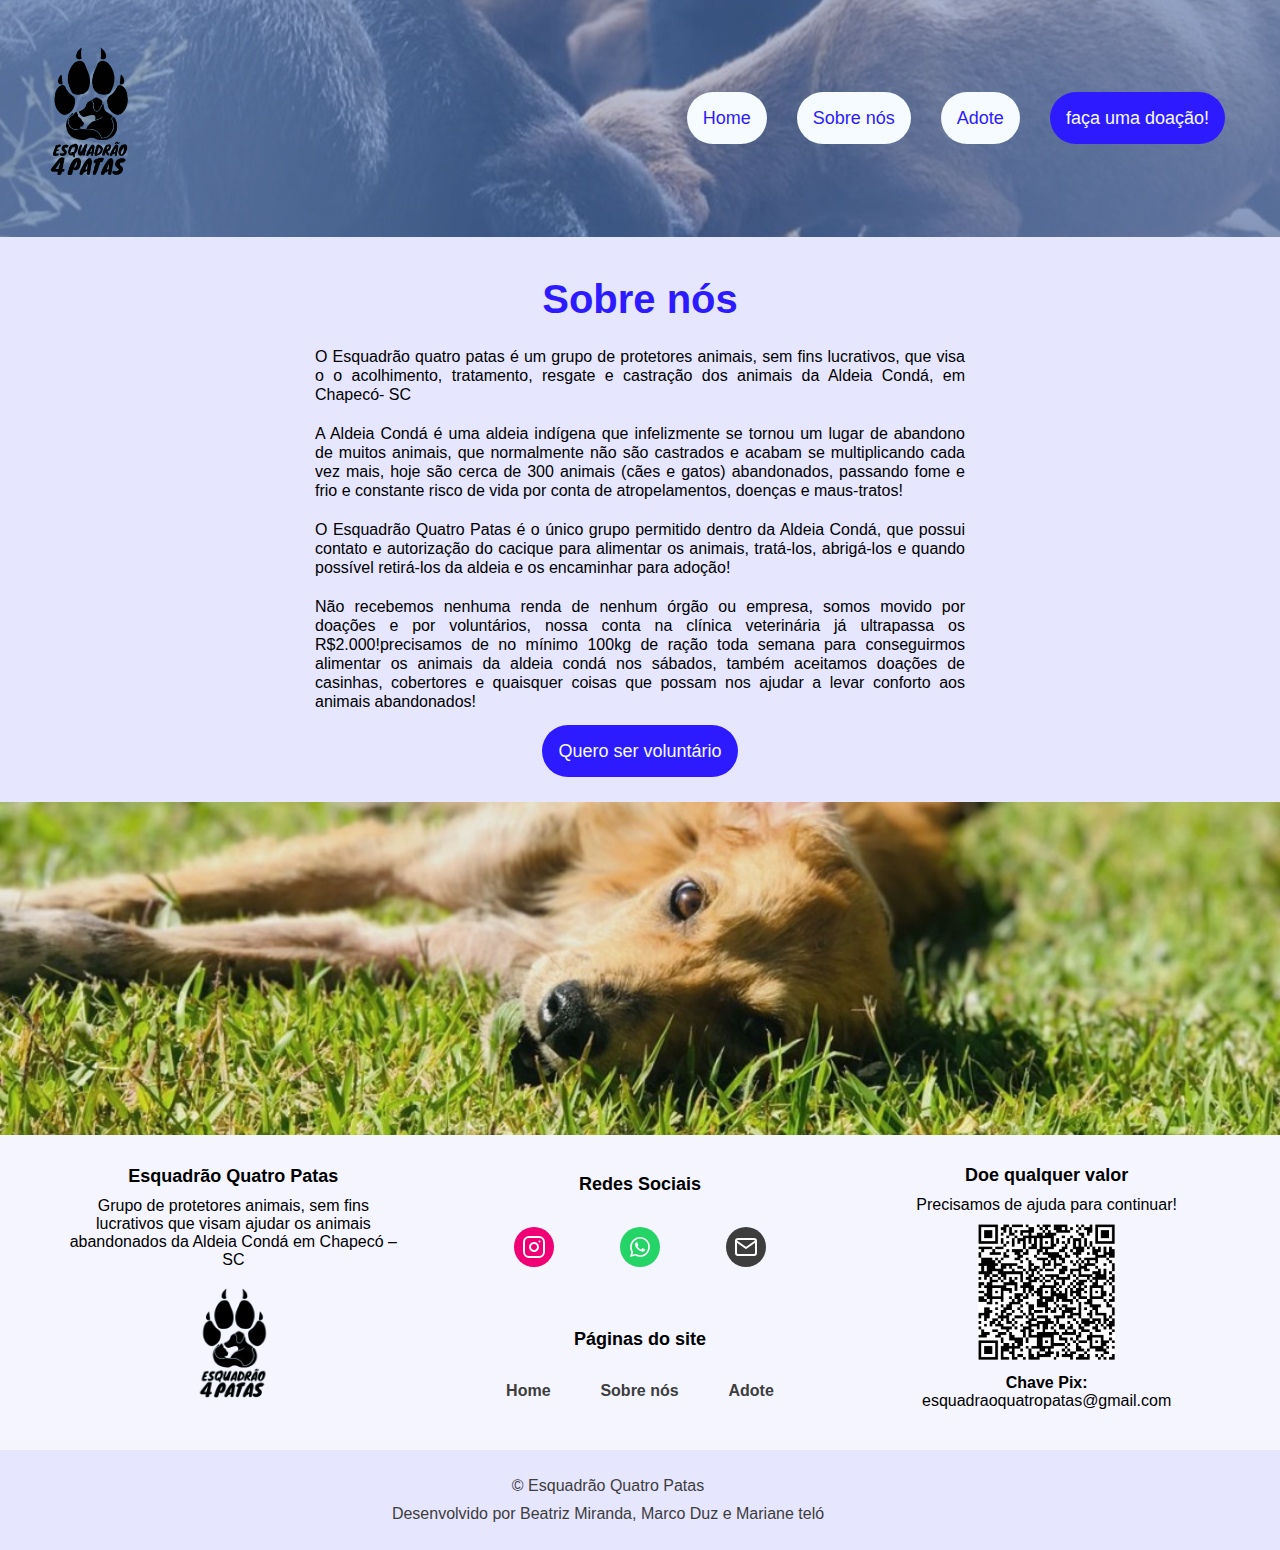
==== about.html @ 06db1cf9 "falta atualizar apenas omenu" ====
<!DOCTYPE html>
<html lang="pt-br">
  <head>
    <meta charset="UTF-8" />
    <meta http-equiv="X-UA-Compatible" content="IE=edge" />
    <meta name="viewport" content="width=device-width, initial-scale=1.0" />
    <link rel="stylesheet" href="./style/style.css" />
    <link rel="stylesheet" href="./style/others.css" />
    <link rel="stylesheet" href="./style/responsivo.css" />
    <title>Esquadrão 4 Patas</title>
  </head>
  <body>
    <section class="inicio">
      <div id="teste">
        <header>
          <a href="index.html">
            <img
              id="logo"
              src="./imagens/index/logo.png"
              alt="logo da ong: Uma patinha de cachorro preta com o escrita embaixo esquadrão 4 patas"
            />
          </a>
          <nav>
            <ul>
              <li><a href="./index.html">Home</a></li>
              <li><a href="./about.html">Sobre nós</a></li>
              <li><a href="./adopt.html">Adote</a></li>
              <li>
                <a class="button" href="./donate.html">faça uma doação!</a>
              </li>
            </ul>
          </nav>
        </header>
      </div>
    </section>

    <div id="about">
      <h2>Sobre nós</h2>
      <p>
        O Esquadrão quatro patas é um grupo de protetores animais, sem fins
        lucrativos, que visa o o acolhimento, tratamento, resgate e castração
        dos animais da Aldeia Condá, em Chapecó- SC
      </p>
      <p>
        A Aldeia Condá é uma aldeia indígena que infelizmente se tornou um lugar
        de abandono de muitos animais, que normalmente não são castrados e
        acabam se multiplicando cada vez mais, hoje são cerca de 300 animais
        (cães e gatos) abandonados, passando fome e frio e constante risco de
        vida por conta de atropelamentos, doenças e maus-tratos!
      </p>
      <p>
        O Esquadrão Quatro Patas é o único grupo permitido dentro da Aldeia
        Condá, que possui contato e autorização do cacique para alimentar os
        animais, tratá-los, abrigá-los e quando possível retirá-los da aldeia e
        os encaminhar para adoção!
      </p>
      <p>
        Não recebemos nenhuma renda de nenhum órgão ou empresa, somos movido por
        doações e por voluntários, nossa conta na clínica veterinária já
        ultrapassa os R$2.000!precisamos de no mínimo 100kg de ração toda semana
        para conseguirmos alimentar os animais da aldeia condá nos sábados,
        também aceitamos doações de casinhas, cobertores e quaisquer coisas que
        possam nos ajudar a levar conforto aos animais abandonados!
      </p>
      <a class="button" href="#">Quero ser voluntário</a>

      <!-- <div id="redesSociais">
        <a
          id="insta"
          href="https://www.instagram.com/esquadrao4.patas/?igshid=YmM0MjE2YWMzOA%3D%3D"
          ><img alt="instagram" src="./imagens/icones/instagram.svg"
        /></a>
        <a
          id="whats"
          href="https://whatsa.me/5555499101071/?t=Ol%C3%A1!%20Vim%20atrav%C3%A9s%20do%20site!%20"
          ><img alt="whatsapp" src="./imagens/icones/whatsapp.svg"
        /></a>
        <a id="mail" href="mailto:%20esquadraoquatropatas@gmail.com"
          ><img alt="e-mail" src="./imagens/icones/mail.svg"
        /></a>
      </div> -->
    </div>

    <section id="imagem"></section>

    <footer>
      <div id="esquadrao">
        <h4>Esquadrão Quatro Patas</h4>
        <p>
          Grupo de protetores animais, sem fins lucrativos que visam ajudar os
          animais abandonados da Aldeia Condá em Chapecó – SC
        </p>
        <ul id="contatos"></ul>
        <img
          src="./imagens/index/logo.png"
          alt="logo da ong: Uma patinha de cachorro preta com o escrita embaixo esquadrão 4 patas"
        />
      </div>
      <div id="Contato">
        <h4>Redes Sociais</h4>
        <div id="redesSociais">
          <a
            id="insta"
            href="https://www.instagram.com/esquadrao4.patas/?igshid=YmM0MjE2YWMzOA%3D%3D"
            ><img alt="instagram" src="./imagens/icones/instagram.svg"
          /></a>
          <a
            id="whats"
            href="https://whatsa.me/5555499101071/?t=Ol%C3%A1!%20Vim%20atrav%C3%A9s%20do%20site!%20"
            ><img alt="whatsapp" src="./imagens/icones/whatsapp.svg"
          /></a>
          <a id="mail" href="mailto:%20esquadraoquatropatas@gmail.com"
            ><img alt="e-mail" src="./imagens/icones/mail.svg"
          /></a>
        </div>
        <h4>Páginas do site</h4>
        <div id="nav">
          <a href="index.html">Home</a>
          <a href="about.html">Sobre nós</a>
          <a href="adopt.html">Adote</a>
        </div>
      </div>
      <div id="doacao">
        <h4>Doe qualquer valor</h4>
        <p>Precisamos de ajuda para continuar!</p>
        <img
          src="./imagens/donate/qrCodePix.png"
          alt="QrCode para efetuar doação utilizando pix"
        />
        <p>
          <bold>Chave Pix:</bold><br />
          esquadraoquatropatas@gmail.com
        </p>
      </div>
    </footer>
    <div class="cop">
      <p>&copy Esquadrão Quatro Patas</p>
      <p>Desenvolvido por Beatriz Miranda, Marco Duz e Mariane teló</p>
    </div>
  </body>
</html>
---- style/style.css ----
/*----index----*/
* {
  box-sizing: border-box;
  margin: 0;
  padding: 0;
}
:root {
  /*variaveis do css*/
  --primary-color: hsl(245, 100%, 55%);
  --bg-image: rgba(64, 131, 255, 0.35);
  --bg-light: hsl(240, 100%, 95%);
  --bg-light2: hsl(240, 100%, 98%);
  --bg-donate: hsl(192, 100%, 96%);
  --shadow-color: hsl(241, 21%, 38%);

  --font-light: hsl(202, 100%, 98%);
  --font-titulo-resgates: hsl(184, 84%, 51%);

  font-size: 62.5%; /* a fonte raiz do site foi alterada para 10px*/
}
html,
body {
  width: 100%;
  height: 100%;
  scroll-behavior: smooth;
}
body {
  font-family: 'DM Sans', sans-serif;
  font-size: 1.6rem;
  text-align: center;

  overflow: overlay;

  background-color: var(--bg-light);
}
#logo {
  height: 16rem;
  width: 16rem;
}
a {
  text-decoration: none;
  font-size: 1.8rem;
  color: var(--primary-color);
}
ul {
  list-style: none;
}
h2 {
  font-size: 4.8rem;
  color: var(--primary-color);
}
.button {
  color: var(--font-light);
  background-color: var(--primary-color);
  padding: 1.6rem;
  border-radius: 10rem;

  transition: 0.8s;
}
p {
  font-size: 1.6rem;
}
/*---------------HOVERS--------------*/
nav a:hover {
  background-color: var(--primary-color);
  color: var(--font-light);
  padding: 2rem;
  border-radius: 10rem;

  transition: 0.8s;
  box-shadow: 0 0 2rem var(--shadow-color);
}
.button:hover {
  color: var(--primary-color);
  background-color: var(--font-light);
  padding: 2rem;
  border-radius: 10rem;

  transition: 0.8s;
  box-shadow: 0 0 2rem var(--shadow-color);
}
#insta:hover {
  background-color: hsl(331, 100%, 47%);
  border-radius: 50%;
  padding: 1rem;
  box-shadow: 0 0 0.5rem var(--shadow-color);

  transition: 0.2s;
}
#whats:hover {
  background-color: hsl(142, 70%, 49%);
  border-radius: 50%;
  padding: 1rem;
  box-shadow: 0 0 0.5rem var(--shadow-color);

  transition: 0.2s;
}
#mail:hover {
  background-color: hsl(0, 0%, 24%);
  border-radius: 50%;
  padding: 1rem;
  box-shadow: 0 0 0.5rem var(--shadow-color);

  transition: 0.2s;
}
footer #nav a:hover {
  font-size: 1.8rem;
  color: hsl(0, 0%, 36%);
  font-weight: bold;

  transition: 0.2s;
}
/*---------------INICIO--------------*/
.inicio {
  height: auto;
  background-image: url(../imagens/index/bgInicio.png);
  background-position: center;
}
.inicio h2 {
  color: var(--font-light);
}
#teste {
  background-color: var(--bg-image);
  width: 100%;
  height: 100%;
}
header {
  display: flex;
  justify-content: space-between;
  align-items: center;

  padding: 3.6rem 1rem;
  overflow: hidden;
}
nav {
  margin-right: 3rem;
}
nav ul {
  display: flex;
  justify-content: space-between;
}
nav ul a {
  margin: 1.5rem;
  background-color: var(--font-light);
  padding: 1.6rem;
  border-radius: 10rem;

  transition: 0.8s;
}
#texto {
  width: 63.7rem;
  margin-inline: auto;
  padding-block: 8rem;
  color: var(--font-light);
}
#texto #redesSociais {
  padding-inline: 30%;
  margin-top: 4rem;
}
#texto #redesSociais a {
  margin-inline: auto;
  display: flex;
  align-items: center;
}
#texto p {
  padding-block: 3rem;
  margin-bottom: 1.6rem;
  font-size: 2rem;
}
/*-------------CARD--------------------*/
div.card {
  display: flex;
  flex-direction: column;
  width: 35rem;
  height: 45rem;
  background-color: #ffffff;
  border-radius: 7rem;
  padding: 4rem;
  margin-inline: auto;
  align-items: center;
  justify-content: center;
  border: 0.1rem solid hsl(241, 21%, 38%);
  box-shadow: 0.5rem 0.5rem 1rem hsl(241, 21%, 38%);
  margin-top: 3rem;
}
.card img {
  width: 20rem;
  height: 20rem;
  margin-bottom: 2rem;
}
/*-----------PARCEIROS--------------------*/
.parceiros {
  padding-block: 3rem;
  height: 65rem;
}
/*----------------RESGATES---------------------*/
.grid {
  display: grid;
  justify-content: space-between;
  grid-template-columns: repeat(auto-fit, minmax(43rem, 1fr));
  grid-template-rows: repeat(auto-fit, minmax(50rem, 1fr));
}
.resgates {
  background-color: var(--bg-light2);
  height: auto;
  padding: 3rem;
}
h3 {
  color: var(--font-titulo-resgates);
  font-size: 2.4rem;
}
.textoresgate {
  text-align: justify;
}
.resgates .card p {
  margin-block: 1rem;
}
.resgates .card img {
  border-radius: 3rem;
  margin-bottom: 0rem;
}
/*----------------AJUDE---------------------*/
.ajude {
  height: 40rem;
  background-image: url(../imagens/index/bgDoe.jpeg);
  background-size: cover;
  background-position: 0% 48%;
}
.ajude p {
  color: var(--font-light);
  font-size: 2rem;
  padding-block: 3rem;
  margin-bottom: 1.6rem;
}
.ajude h2 {
  color: var(--font-light);
  padding-top: 3rem;
}
#textoResgate {
  width: 63.7rem;
  margin-inline: auto;
  color: var(--font-light);
}
/*----------------PRODUTOS--------------------*/
.produtos {
  height: 65rem;
  padding-block: 3rem;
  display: flex;
  justify-content: space-around;
  align-items: center;
}
#escrita {
  padding-left: 3rem;
  width: 48%;
}
#escrita h2 {
  font-size: 4rem;
}
#escrita ul {
  display: flex;
  flex-direction: column;
  gap: 1.5rem;
  padding-block: 2rem;
  margin-bottom: 1.6rem;
}
#escrita li {
  font-size: 2rem;
}
#imagens {
  float: right;
  width: 48%;
  padding-inline: 2rem;
}
#imagens img {
  width: min(80%, 59rem);
  height: auto;
  border-radius: 4rem;
  display: inline-block;
}
/*----------------FOOTER--------------------*/
footer {
  display: flex;
  align-items: center;
  justify-content: space-around;
  background-color: var(--bg-light2);

  padding: 3rem;
}
footer img {
  width: 40%;
  height: auto;
}
footer p {
  padding-block: 1rem;
}
bold {
  font-weight: bold;
  margin-bottom: 0.4rem;
}
footer div {
  width: 28%;
}
footer h4 {
  font-size: 1.8rem;
}
footer a {
  margin-inline: auto;
  display: flex;
  align-items: center;
}
#Contato h4:first-child {
  margin-bottom: 2rem;
}
#Contato h4:nth-child(3) {
  margin-top: 5rem;
  margin-bottom: 2rem;
}
#redesSociais img {
  width: 100%;
  height: auto;
}

footer #nav,
#redesSociais {
  width: 100%;
  display: flex;
  align-items: center;
  justify-content: space-around;
  height: auto;
  padding: 1.2rem;
}
footer #nav a {
  font-size: 1.6rem;
  color: hsl(0, 0%, 24%);
  font-weight: bold;

  transition: 0.2s;
}
#insta {
  background-color: hsl(331, 100%, 47%);
  border-radius: 50%;
  padding: 0.8rem;

  transition: 0.2s;
}
#whats {
  background-color: hsl(142, 70%, 49%);
  border-radius: 50%;
  padding: 0.8rem;

  transition: 0.2s;
}
#mail {
  background-color: hsl(0, 0%, 24%);
  border-radius: 50%;
  padding: 0.8rem;

  transition: 0.2s;
}
/*----------------Slider--------------------*/

.slider {
  margin: 0 auto;
  width: 80rem;
  height: 60rem;
  overflow: hidden;
}
.slides {
  width: 400%;
  height: 40rem;
  display: flex;
}
.slides input {
  display: none;
}
.slide {
  width: 25%;
  position: relative;
  transition: 2s;
}
/* .manual-navigation {
  position: absolute;
  width: 80rem;
  margin-top: -4rem;
  display: flex;
  justify-content: center;

  visibility: hidden;
}
.manual-btn {
  border: 0.2rem solid white;
  padding: 0.5rem;
  border-radius: 1rem;
  cursor: pointer;
  transition: 1s;
} */

/* .manual-btn:not(:last-child) {
  margin-right: 4rem;
}
.manual-btn:hover {
  background-color: #ffffff;
} */
#r1:checked ~ .first {
  margin-left: 0;
}
#r2:checked ~ .first {
  margin-left: -25%;
}
#r3:checked ~ .first {
  margin-left: -50%;
}
#r4:checked ~ .first {
  margin-left: -75%;
}

.navigation-auto div {
  border: 0.2rem solid var(--primary-color);
  padding: 0.5rem;
  border-radius: 1rem;
  cursor: pointer;
  transition: 1s;

  visibility: hidden;
}
.navigation-auto {
  position: absolute;
  width: min(90%, 80rem);
  margin-top: 36rem;
  display: flex;
  justify-content: center;
}
.navigation-auto div:not(:last-child) {
  margin-right: 4rem;
}
#r1:checked ~ .navigation-auto .auto-btn1 {
  background-color: #ffffff;
}
#r2:checked ~ .navigation-auto .auto-btn1 {
  background-color: #ffffff;
}
#r3:checked ~ .navigation-auto .auto-btn1 {
  background-color: #ffffff;
}
#r4:checked ~ .navigation-auto .auto-btn1 {
  background-color: #ffffff;
}
/*-------copy---------------------------------*/
.cop {
  padding-block: 3vh;
}
.cop p {
  color: hsl(0, 0%, 24%);
  width: 95%;
}
.cop p:first-child {
  margin-bottom: 1rem;
}
---- style/others.css ----
#about {
  width: 65rem;
  margin-inline: auto;
  padding-block: 4rem;

  text-align: center;
}
#about h2 {
  font-size: 4rem;
  margin-bottom: 1.5rem;
}
#about #redesSociais {
  padding-inline: 30%;
  margin-top: 4rem;
}
#about #redesSociais a {
  margin-inline: auto;
  display: flex;
  align-items: center;
}
#about p {
  color: black;
  padding-block: 1rem;
  line-height: 1.9rem;
  text-align: justify;
}
#about p:nth-child(5) {
  margin-bottom: 2rem;
}

#imagem {
  width: 100%;
  height: 26vw;
  background-image: url(../imagens/about/saraLizAdote.jpg);
  background-size: cover;
  background-position: 50% 38%;
}
/*----------------ADOPT-------------*/

#adopt {
  width: 65rem;
  padding-block: 4rem;
  margin-inline: auto;
}
#adopt #redesSociais {
  padding-inline: 30%;
  margin-top: 4rem;
}
#adopt #redesSociais a {
  margin-inline: auto;
  display: flex;
  align-items: center;
}
#adopt h2 {
  font-size: 4rem;
}
#adopt .card {
  width: 35rem;
  height: 45rem;
  margin-bottom: 4rem;
}
#adopt .card img {
  border-radius: 3rem;
  width: 70%;
  height: auto;
}
#adopt .card p {
  text-align: justify;
}
/*---------------DONATE-------------*/
#donate {
  width: 55rem;
  padding-block: 4rem;
  margin-inline: auto;
}
#donate #box {
  box-shadow: 0 0 1.5rem var(--shadow-color);
  border-radius: 5rem;
}
#donate #redesSociais {
  padding-inline: 30%;
  margin-top: 4rem;
}
#donate #redesSociais a {
  margin-inline: auto;
  display: flex;
  align-items: center;
}
#donate h2 {
  font-size: 4rem;
  margin-bottom: 2rem;
}
#donate #box {
  width: 80%;
  margin-inline: auto;
  background-color: var(--bg-donate);
}
#donate img:first-child {
  width: 100%;
  height: auto;
  margin-block: 0;
  border-radius: 5rem;
}
#donate img {
  width: 40%;
  margin-block: 2rem;
}
#textDonate {
  width: 100%;
  padding-inline: 3rem;
}
#textDonate p {
  line-height: 2rem;
  text-align: justify;
}
#textDonate p:last-child {
  margin-top: 2rem;
}
#textDonate h3 {
  margin-bottom: 2rem;
  color: black;
}
---- style/responsivo.css ----
@media (max-width: 1024px) {
  html,
  body {
    width: 100%;
  }
  #logo {
    height: 12.5vh;
    width: auto;
  }
  h2 {
    font-size: 3rem;
  }
  h3 {
    font-size: 2.4rem;
  }
  .inicio {
    width: 100vw;
  }
  header {
    width: 100%;
    height: 13vh;
    padding: 3vw;
  }
  nav {
    margin-right: 3vw;
  }

  #texto {
    width: 90%;
    padding-block: 3vw;
  }
  #texto #redesSociais {
    padding-inline: 10%;
    margin-top: 2.5rem;
  }
  #texto p {
    font-size: 1.8rem;
  }
  /*-------------CARD--------------------*/
  div.card {
    width: min(85%, 35rem);
  }
  /*----------------RESGATES---------------------*/
  .grid {
    display: grid;
    gap: 2vw;
    grid-template-columns: repeat(auto-fit, minmax(90vw, 1fr));
    grid-template-rows: repeat(auto-fit, minmax(50rem, 1fr));
  }
  .resgates {
    background-color: var(--bg-light2);
    height: auto;
    padding: 3vh;
  }
  h3 {
    color: var(--font-titulo-resgates);
    font-size: 2rem;
  }
  .textoresgate {
    display: flex;
    flex-direction: column;
    align-items: center;
  }
  .resgates .card {
    padding: 4vw;
  }
  .resgates .card p {
    margin-block: 2vw;
    width: 95%;
    font-size: 1.4rem;
  }
  .resgates .card img {
    border-radius: 3rem;
    margin-bottom: 0rem;
  }

  /*----------------AJUDE---------------------*/
  .ajude {
    height: 40rem;
    width: 100vw;
  }
  #textoResgate {
    width: 90%;
  }
  /*----------------PRODUTOS--------------------*/
  .produtos {
    width: 100vw;
    height: auto;
    padding-block: 3vh;
    display: flex;
    flex-direction: column;
    justify-content: space-around;
    align-items: center;
  }
  #escrita {
    padding-inline: 3vw;
    width: 100%;
  }
  #escrita h2 {
    font-size: 3rem;
  }
  #escrita ul {
    gap: 3vw;
  }
  #imagens {
    float: right;
    width: 100%;
    margin-top: 1.6rem;
    padding-inline: 3vw;
  }
  #imagens img {
    margin-top: 3vh;
  }

  /*----------------FOOTER--------------------*/
  footer {
    display: flex;
    flex-direction: column;
    align-items: center;
    gap: 3vh;

    padding-inline: 3vw;
    padding-block: 3vh;
  }

  footer div {
    width: 100%;
  }
  #Contato h4:first-child {
    margin-bottom: 3vh;
  }
  #Contato h4:nth-child(3) {
    margin-block: 3vh;
  }

  /*=============SLIDER================*/
  .slider {
    width: 100vw;
    height: 90%;
  }
  .slides {
    width: 400%;
    height: 90%;
  }
  /*==========ABOUT===========*/
  #about {
    width: 80vw;
    margin-inline: auto;
    padding-block: 4vh;

    text-align: center;
  }
  #about h2 {
    font-size: 3rem;
    margin-bottom: 3vh;
  }
  #about #redesSociais {
    padding-inline: 10%;
    margin-top: 2.5rem;
  }
  #about #redesSociais a {
    margin-inline: auto;
    display: flex;
    align-items: center;
  }
  #about p {
    color: black;
    padding-block: 1.5vh;
    line-height: 1.9rem;
    text-align: justify;
  }
  #about p:nth-child(5) {
    margin-bottom: 2rem;
  }
  /*================ADOPT======================*/
  #adopt {
    width: 80vw;
  }
  #adopt h2 {
    font-size: 3rem;
  }
  #adopt .card {
    width: 85%;
    height: 100%;
  }
  /*================DONATE======================*/
  #donate {
    width: 100%;
    padding-block: 4vh;
  }
  #donate h2 {
    font-size: 3rem;
  }
  #donate bold {
    font-size: min(4vw, 1.6rem);
  }
}
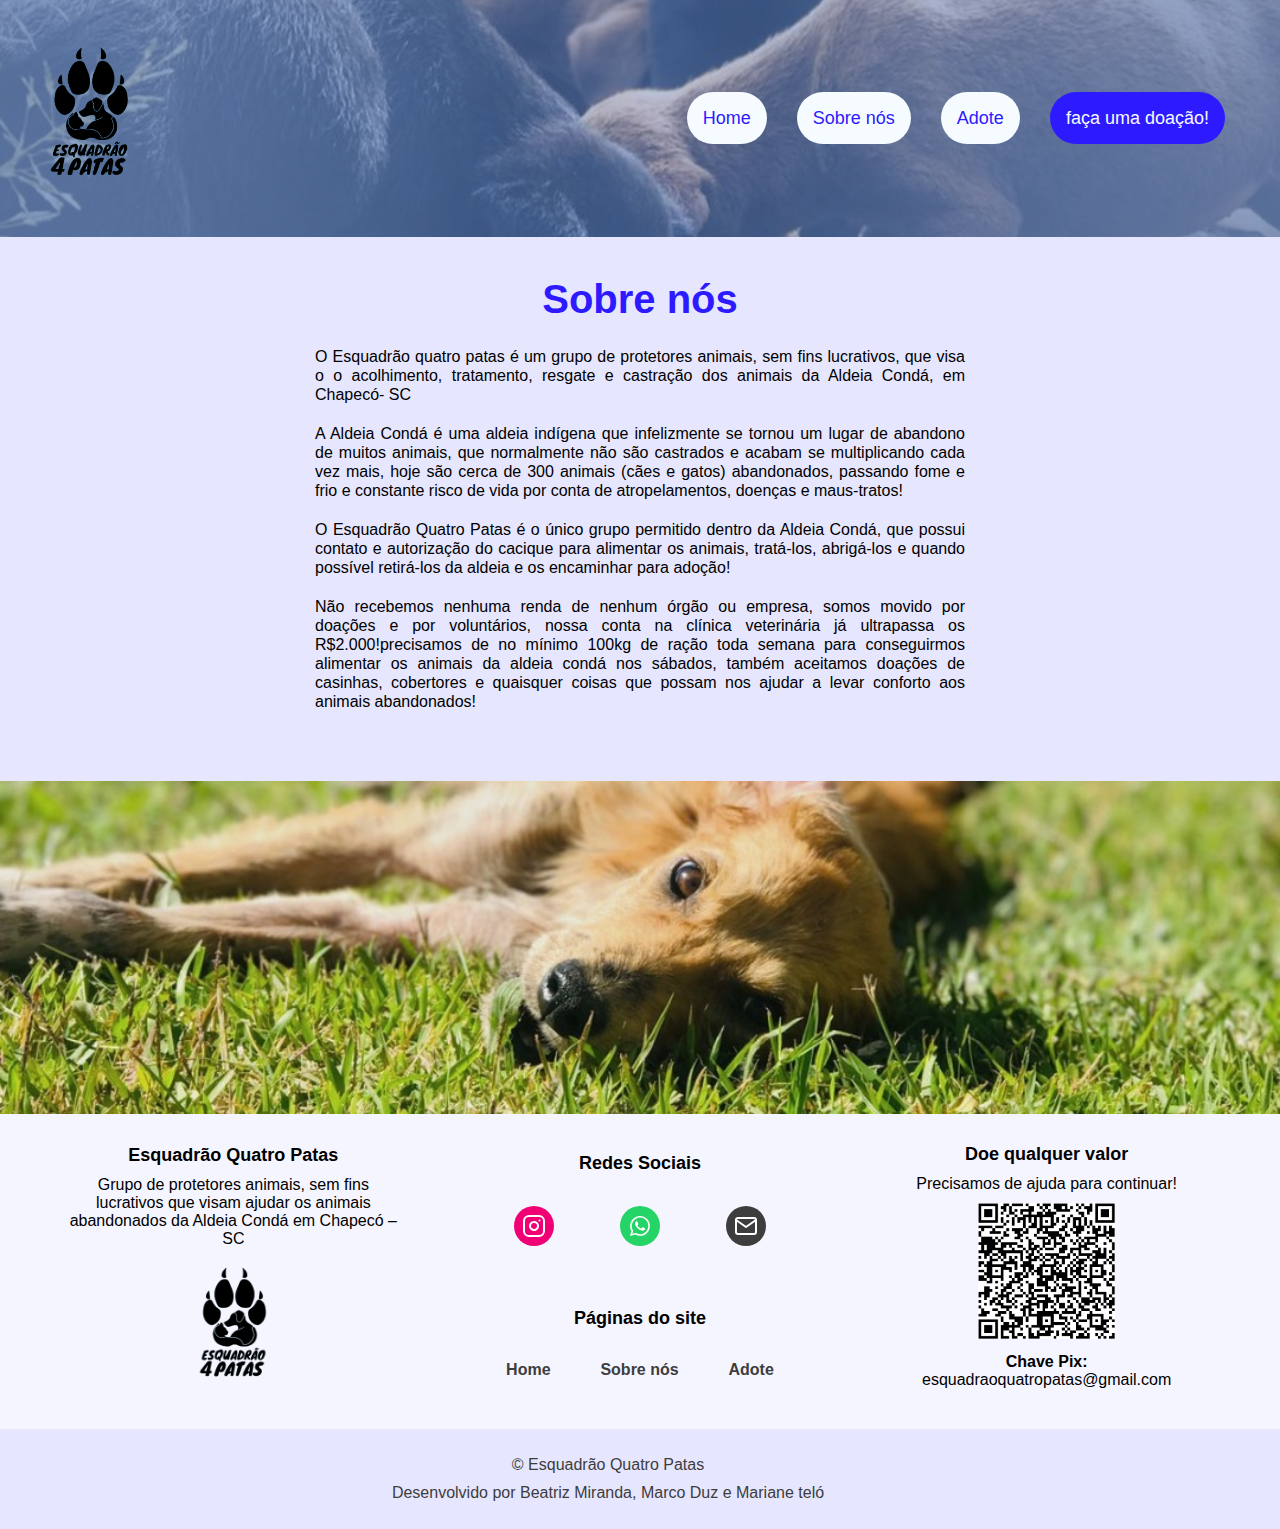
==== commit fb364a3a: "Update about.html" ====
--- a/about.html
+++ b/about.html
@@ -62,7 +62,7 @@
         também aceitamos doações de casinhas, cobertores e quaisquer coisas que
         possam nos ajudar a levar conforto aos animais abandonados!
       </p>
-      <a class="button" href="#">Quero ser voluntário</a>
+      <!--<a class="button" href="#">Quero ser voluntário</a> -->
 
       <!-- <div id="redesSociais">
         <a
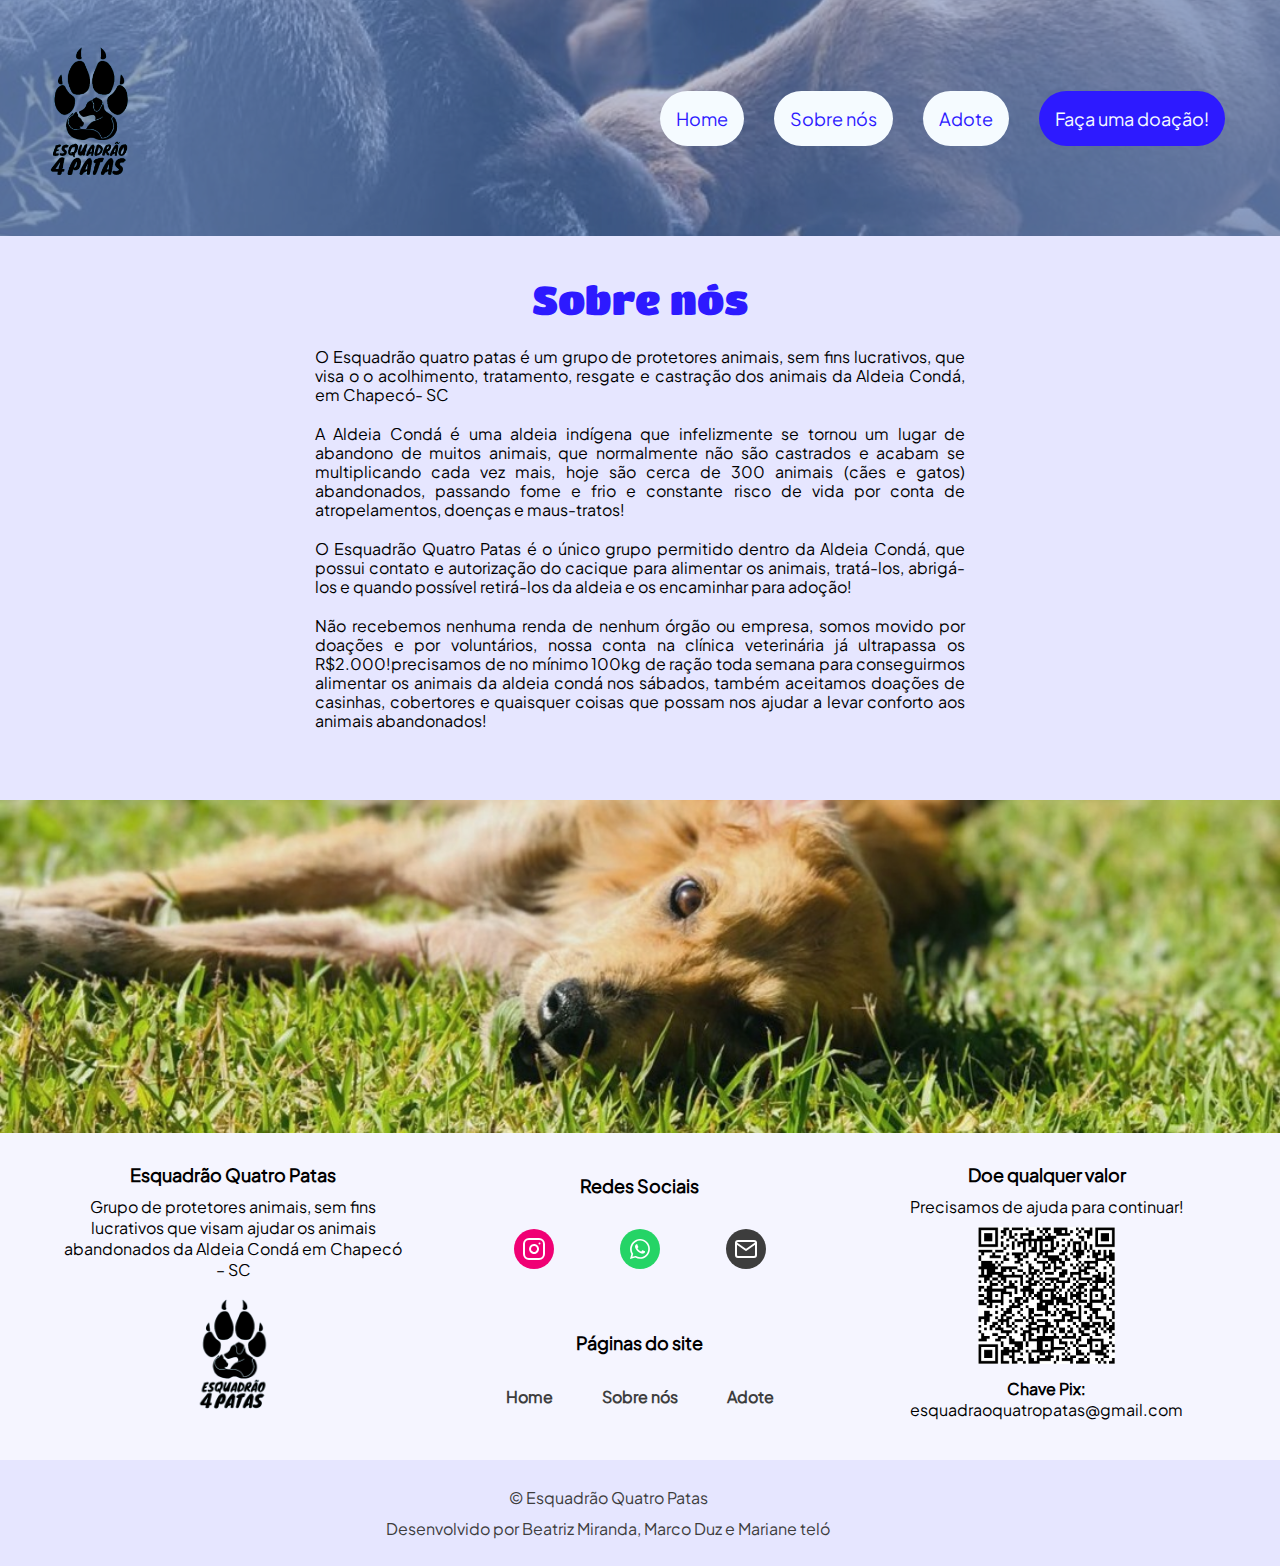
==== commit e1e1492e: "ajustes e testes" ====
--- a/about.html
+++ b/about.html
@@ -7,6 +7,7 @@
     <link rel="stylesheet" href="./style/style.css" />
     <link rel="stylesheet" href="./style/others.css" />
     <link rel="stylesheet" href="./style/responsivo.css" />
+    <link rel="stylesheet" href="style/fonts.css">
     <title>Esquadrão 4 Patas</title>
   </head>
   <body>
@@ -26,7 +27,7 @@
               <li><a href="./about.html">Sobre nós</a></li>
               <li><a href="./adopt.html">Adote</a></li>
               <li>
-                <a class="button" href="./donate.html">faça uma doação!</a>
+                <a class="button" href="./donate.html">Faça uma doação!</a>
               </li>
             </ul>
           </nav>
--- a/style/style.css
+++ b/style/style.css
@@ -41,6 +41,7 @@
   text-decoration: none;
   font-size: 1.8rem;
   color: var(--primary-color);
+  font-family: 'Plus Jakarta Sans';
 }
 ul {
   list-style: none;
@@ -48,6 +49,8 @@
 h2 {
   font-size: 4.8rem;
   color: var(--primary-color);
+  font-family: 'Titan One Regular';
+  font-weight: 100;
 }
 .button {
   color: var(--font-light);
@@ -59,6 +62,7 @@
 }
 p {
   font-size: 1.6rem;
+  font-family: 'Plus Jakarta Sans';
 }
 /*---------------HOVERS--------------*/
 nav a:hover {
@@ -171,10 +175,10 @@
 div.card {
   display: flex;
   flex-direction: column;
-  width: 35rem;
+  width: 32rem;
   height: 45rem;
   background-color: #ffffff;
-  border-radius: 7rem;
+  border-radius: 2rem;
   padding: 4rem;
   margin-inline: auto;
   align-items: center;
@@ -195,29 +199,58 @@
 }
 /*----------------RESGATES---------------------*/
 .grid {
-  display: grid;
+  display: flex;
+  flex-wrap: wrap;
+  justify-content: center;
+  margin: 26px 0;
+  /*display: grid;
   justify-content: space-between;
-  grid-template-columns: repeat(auto-fit, minmax(43rem, 1fr));
-  grid-template-rows: repeat(auto-fit, minmax(50rem, 1fr));
+  grid-template-columns: repeat(auto-fit, minmax(34rem, 1fr));
+  grid-template-rows: repeat(auto-fit, minmax(50rem, 1fr));*/
+}
+.grid .container-resgate{
+  width: 31%;
+
+}
+.grid .container-resgate .card{
+  display: flex;
+    flex-direction: row;
+    width: 92%;
+    height: 27rem;
+    background-color: #ffffff;
+    border-radius: 2rem;
+    padding: 2rem;
+    margin-inline: auto;
+    align-items: center;
+    justify-content: center;
+    border: none;
+    box-shadow: 0.5rem 0.5rem 1rem hsl(241deg 21% 38% / 47%);
+    margin-top: 3rem;
+}
+.grid .container-resgate .card img{
+  height: 23rem;
 }
 .resgates {
   background-color: var(--bg-light2);
   height: auto;
-  padding: 3rem;
+  padding: 5rem 3rem 3rem 3rem;
 }
 h3 {
   color: var(--font-titulo-resgates);
   font-size: 2.4rem;
+  font-family: 'Plus Jakarta Sans';
 }
 .textoresgate {
   text-align: justify;
+  padding-right: 20px;
 }
 .resgates .card p {
   margin-block: 1rem;
 }
 .resgates .card img {
-  border-radius: 3rem;
+  border-radius: 1rem;
   margin-bottom: 0rem;
+  object-fit: cover;
 }
 /*----------------AJUDE---------------------*/
 .ajude {
@@ -302,6 +335,7 @@
 }
 footer h4 {
   font-size: 1.8rem;
+  font-family: 'Plus Jakarta Sans';
 }
 footer a {
   margin-inline: auto;
@@ -360,13 +394,13 @@
 /*----------------Slider--------------------*/
 
 .slider {
-  margin: 0 auto;
-  width: 80rem;
+/*  margin: 0 auto;
+  width: 80rem;*/
   height: 60rem;
   overflow: hidden;
 }
 .slides {
-  width: 400%;
+  width:125%;
   height: 40rem;
   display: flex;
 }
@@ -375,7 +409,7 @@
 }
 .slide {
   width: 25%;
-  position: relative;
+  position: static;
   transition: 2s;
 }
 /* .manual-navigation {
@@ -405,13 +439,13 @@
   margin-left: 0;
 }
 #r2:checked ~ .first {
-  margin-left: -25%;
+  margin-left: -20%;
 }
 #r3:checked ~ .first {
-  margin-left: -50%;
+  /*margin-left: -50%;*/
 }
 #r4:checked ~ .first {
-  margin-left: -75%;
+ /* margin-left: -75%;*/
 }
 
 .navigation-auto div {
@@ -456,3 +490,56 @@
 .cop p:first-child {
   margin-bottom: 1rem;
 }
+
+/* ----------------- botão do whatsapp ------------------- */
+#btn-wpp{
+  font-size: 14px;
+  position: fixed;
+  bottom: 30px;
+  right: 25px;
+  width: 60px;
+  height: 60px;
+  background-color: #34af23;
+  border-radius: 50%;
+  text-align: center;
+  color: #FFF;
+  /*padding: 5px 0 10px 0px;*/
+  text-transform: uppercase;
+  animation-name: animacaoBotao;
+  animation-iteration-count: infinite;
+  animation-duration: 3s;
+  font-family: "Raleway Semibold";
+  letter-spacing: 0.6px;
+  z-index: 12;
+  cursor: pointer;
+  /*box-shadow: inset -1px -1px black;*/
+  -webkit-box-shadow: 4px 4px 5px rgba(50, 50, 50, 0.77);
+}
+#btn-wpp img{
+      transform: translateY(1px);
+      /* padding-left: 5px; */
+      margin-top: 4px;
+      margin-left: 1px;
+      width: 81%;
+}
+@keyframes animacaoBotao {
+  0% {
+      transform: scale(1);
+  }
+
+  42% {
+      transform: scale(1);
+  }
+
+  50% {
+      transform: scale(1.2);
+  }
+
+  53% {
+      transform: scale(1.2);
+  }
+
+  61% {
+      transform: scale(1);
+  }
+}--- a/style/others.css
+++ b/style/others.css
@@ -8,6 +8,7 @@
 #about h2 {
   font-size: 4rem;
   margin-bottom: 1.5rem;
+  font-family: 'Titan One Regular';
 }
 #about #redesSociais {
   padding-inline: 30%;
@@ -23,6 +24,7 @@
   padding-block: 1rem;
   line-height: 1.9rem;
   text-align: justify;
+  font-family: 'Plus Jakarta Sans';
 }
 #about p:nth-child(5) {
   margin-bottom: 2rem;
@@ -53,6 +55,7 @@
 }
 #adopt h2 {
   font-size: 4rem;
+  font-weight: 100;
 }
 #adopt .card {
   width: 35rem;
--- a/style/responsivo.css
+++ b/style/responsivo.css
@@ -1,4 +1,139 @@
+/*menu
+*/
+.btn-mobile{
+  display: none;
+}
+
+@media(max-width:1920px){
+}
+@media(max-width: 1780px){
+  .grid .container-resgate .card {
+    width: 97%;
+  }
+
+}
+@media(max-width:1700px){
+  .grid .container-resgate {
+    width: 46%;
+    margin: 0 10px;
+  }
+}
+
+
+@media(max-width: 1290px){
+  .grid .container-resgate {
+    width: 46%;
+    margin: 0 10px;
+  }
+}
+
+@media (max-width: 1180px){
+  .grid .container-resgate {
+    width: 47%;
+    margin: 2px 13px;
+}
+.grid .container-resgate .card {
+  width: 97%;
+}
+}
+
+@media (max-width: 1140px) {
+  .grid .container-resgate .card {
+  flex-direction: column;
+  height: 60rem;
+  width: 83%;
+  padding: 40px 0;
+  justify-content: space-between;
+
+  }
+  .grid .container-resgate .card .textoresgate{
+    padding-right: 0;
+    width: 80%;
+  }
+  .grid .container-resgate .card img {
+    width: 31rem;
+    height: 27rem;
+}
+  
+}
+
 @media (max-width: 1024px) {
+
+  
+  /*menuu*/
+  header {
+    width: 100%;
+    height: 13vh;
+    /*padding: 3vw;*/
+    position: fixed;
+    flex-wrap: wrap;
+    background-color: #fff;
+    justify-content: center;
+    padding: 0;
+    overflow: visible;
+    border-bottom: 1px #ebebeb solid;
+    opacity: 90%;
+  }
+  header .linkLogo{
+    width: 50%;
+    display: flex;
+  }
+  nav {
+    margin-right: 3vw;
+    display: none;
+  }
+  nav ul{
+    display: block;
+  }
+  nav ul a {
+    margin: auto; 
+    background-color: #fff; 
+    padding: 0; 
+    border-radius: 0;
+    transition: 0.8s;
+    font-size: 21px;
+}
+nav ul li:first-child{
+  border-top: 1px #ebebeb solid;
+}
+  .btn-mobile{
+    display: flex;
+    position: relative;
+    font-size: 47px;
+    width: 44%;
+    justify-content: flex-end;
+    align-items: center;
+  }
+  li .button {
+    color: #000;
+    background-color:#fff;
+    padding: 0;
+    border-radius: 0;
+    transition: 0.8s;
+}
+  .menu{
+   /* float: none;*/
+    width: 100%;
+    position: relative;
+    /*top: 0;*/
+    margin: auto;
+  }
+  .menu ul{
+    width: 100%;
+    /*outline-style: none;*/
+    padding: 0;
+   /* margin: 1px 0;
+    animation: blockIn .4s;*/
+  }
+  .menu ul li{
+    width: 100%;
+    text-align: center;
+    padding: 15px 0;
+    border-bottom: 1px #ebebeb solid;
+    background-color: #fff;
+  }
+
+
   html,
   body {
     width: 100%;
@@ -16,18 +151,10 @@
   .inicio {
     width: 100vw;
   }
-  header {
-    width: 100%;
-    height: 13vh;
-    padding: 3vw;
-  }
-  nav {
-    margin-right: 3vw;
-  }
-
+  
   #texto {
     width: 90%;
-    padding-block: 3vw;
+    padding: 30% 0 6% 0;
   }
   #texto #redesSociais {
     padding-inline: 10%;
@@ -42,11 +169,11 @@
   }
   /*----------------RESGATES---------------------*/
   .grid {
-    display: grid;
+    /*display: grid;
     gap: 2vw;
-    grid-template-columns: repeat(auto-fit, minmax(90vw, 1fr));
-    grid-template-rows: repeat(auto-fit, minmax(50rem, 1fr));
-  }
+    grid-template-columns: repeat(auto-fit, minmax(41vw, 2fr));
+    grid-template-rows: repeat(auto-fit, minmax(50rem, 1fr));*/
+}
   .resgates {
     background-color: var(--bg-light2);
     height: auto;
@@ -195,3 +322,50 @@
     font-size: min(4vw, 1.6rem);
   }
 }
+
+@media(max-width: 930px){
+  .grid .container-resgate {
+    width: 45%;
+  }
+  .grid .container-resgate .card {
+    width: 94%;
+  }
+  .grid .container-resgate .card img {
+    height: 24rem;
+    width: 24rem;
+    border-radius: 1rem;
+  }
+}
+
+
+ @media (max-width: 685px) {
+  .grid {
+    /*display: grid;
+    gap: 2vw;
+    grid-template-columns: repeat(auto-fit, minmax(90vw, 1fr));
+    grid-template-rows: repeat(auto-fit, minmax(50rem, 1fr));*/
+    
+  }
+  .grid .container-resgate {
+    width: 99%;
+  }
+  .grid .container-resgate .card {
+    width: 69%;
+    padding: 28px 0;
+  }
+  .grid .container-resgate .card .textoresgate {
+    width: 91%;
+  }
+  .grid .container-resgate .card img {
+    height: 28rem;
+    width: 83%;
+}
+  
+ }
+
+ @media (max-width: 470px) {
+  .grid .container-resgate .card {
+    width: 84%;
+  }
+
+ }--- a/style/fonts.css
+++ b/style/fonts.css
@@ -0,0 +1,34 @@
+@font-face {
+    font-family: 'Plus Jakarta Sans';
+    src: url(fonts/PlusJakartaSans/Normal/PlusJakartaSans-Regular.ttf);
+}
+
+@font-face {
+    font-family: 'Plus Jakarta Sans Light';
+    src: url(fonts/PlusJakartaSans/Normal/PlusJakartaSans-Light.ttf);
+}
+
+@font-face {
+    font-family: 'Plus Jakarta Sans ExtraLight';
+    src: url(fonts/PlusJakartaSans/Normal/PlusJakartaSans-ExtraLight.ttf);
+}
+
+@font-face {
+    font-family: 'Plus Jakarta Sans SemiBold';
+    src: url(fonts/PlusJakartaSans/Normal/PlusJakartaSans-SemiBold.ttf);
+}
+
+@font-face {
+    font-family: 'Plus Jakarta Sans Medium';
+    src: url(fonts/PlusJakartaSans/Normal/PlusJakartaSans-Medium.ttf);
+}
+
+@font-face {
+    font-family: 'Plus Jakarta Sans Bold';
+    src: url(fonts/PlusJakartaSans/Normal/PlusJakartaSans-Bold.ttf);
+}
+
+@font-face {
+    font-family: 'Titan One Regular' ;
+    src: url(fonts/TitanOne-Regular.ttf);
+}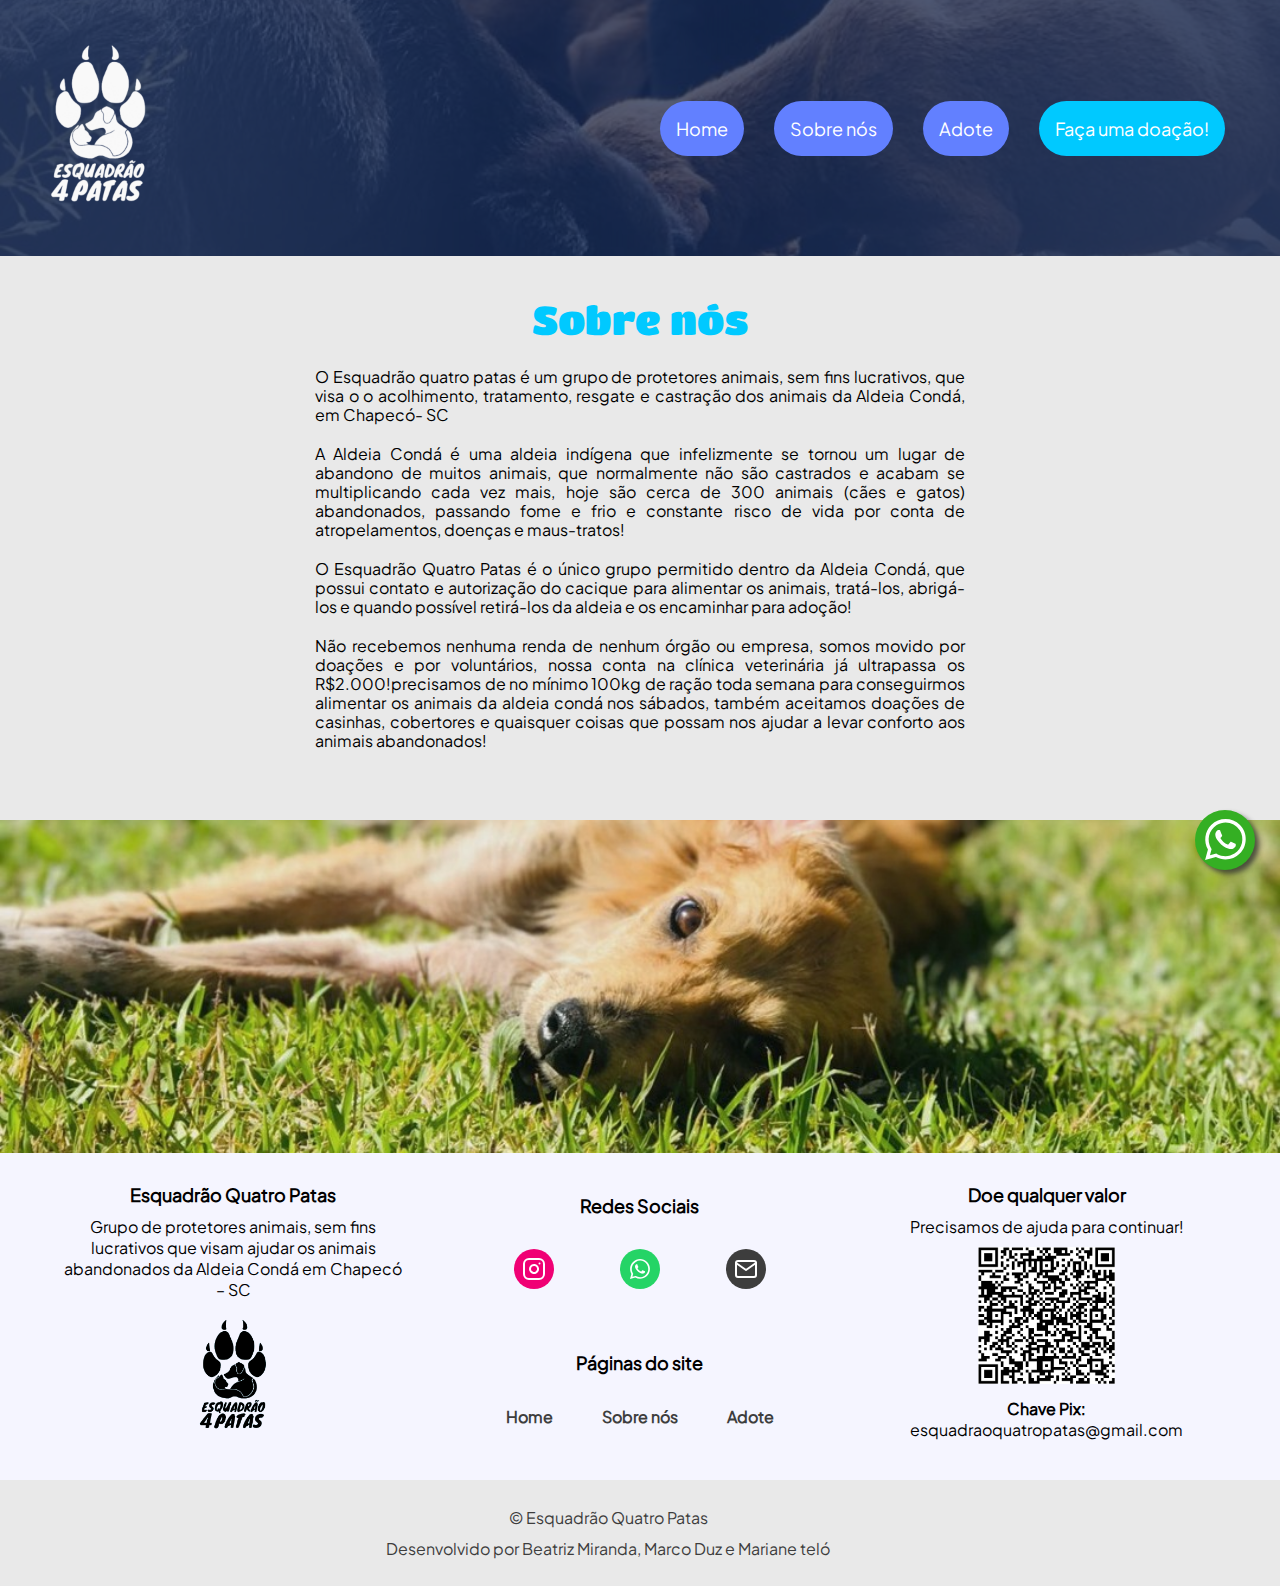
==== commit a82c9563: "ajustes da mari e outros" ====
--- a/about.html
+++ b/about.html
@@ -8,27 +8,26 @@
     <link rel="stylesheet" href="./style/others.css" />
     <link rel="stylesheet" href="./style/responsivo.css" />
     <link rel="stylesheet" href="style/fonts.css">
+    <script src="script.js"></script>
     <title>Esquadrão 4 Patas</title>
   </head>
   <body>
     <section class="inicio">
       <div id="teste">
         <header>
-          <a href="index.html">
-            <img
-              id="logo"
-              src="./imagens/index/logo.png"
-              alt="logo da ong: Uma patinha de cachorro preta com o escrita embaixo esquadrão 4 patas"
-            />
+          <a class="linkLogo" href="index.html">
+            <img id="logo" src="./imagens/index/logo.png"
+              alt="logo da ong: Uma patinha de cachorro preta com o escrita embaixo esquadrão 4 patas" />
           </a>
-          <nav>
+          <div class="btn-mobile">
+            <label id="btn-menu-mobile" onclick="exibeMenu()">&#9776;</label>
+          </div>
+          <nav class="menu">
             <ul>
-              <li><a href="./index.html">Home</a></li>
-              <li><a href="./about.html">Sobre nós</a></li>
-              <li><a href="./adopt.html">Adote</a></li>
-              <li>
-                <a class="button" href="./donate.html">Faça uma doação!</a>
-              </li>
+              <li><a href="index.html">Home</a></li>
+              <li><a href="about.html">Sobre nós</a></li>
+              <li><a href="adopt.html">Adote</a></li>
+              <li><a class="button" href="./donate.html">Faça uma doação!</a></li>
             </ul>
           </nav>
         </header>
@@ -73,7 +72,7 @@
         /></a>
         <a
           id="whats"
-          href="https://whatsa.me/5555499101071/?t=Ol%C3%A1!%20Vim%20atrav%C3%A9s%20do%20site!%20"
+          href="https://whatsa.me/55499101071/?t=Ol%C3%A1!%20Vim%20atrav%C3%A9s%20do%20site!%20"
           ><img alt="whatsapp" src="./imagens/icones/whatsapp.svg"
         /></a>
         <a id="mail" href="mailto:%20esquadraoquatropatas@gmail.com"
@@ -93,7 +92,7 @@
         </p>
         <ul id="contatos"></ul>
         <img
-          src="./imagens/index/logo.png"
+          src="./imagens/index/logofooter.png"
           alt="logo da ong: Uma patinha de cachorro preta com o escrita embaixo esquadrão 4 patas"
         />
       </div>
@@ -107,7 +106,7 @@
           /></a>
           <a
             id="whats"
-            href="https://whatsa.me/5555499101071/?t=Ol%C3%A1!%20Vim%20atrav%C3%A9s%20do%20site!%20"
+            href="https://whatsa.me/55499101071/?t=Ol%C3%A1!%20Vim%20atrav%C3%A9s%20do%20site!%20"
             ><img alt="whatsapp" src="./imagens/icones/whatsapp.svg"
           /></a>
           <a id="mail" href="mailto:%20esquadraoquatropatas@gmail.com"
@@ -138,5 +137,9 @@
       <p>&copy Esquadrão Quatro Patas</p>
       <p>Desenvolvido por Beatriz Miranda, Marco Duz e Mariane teló</p>
     </div>
+      <!--Botão Whatsapp-->
+  <a href="https://api.whatsapp.com/send?1=pt_BR&phone=55499101071" target="_blank" id="btn-wpp">
+    <img alt="whatsapp" src="./imagens/icones/whatsapp.svg">
+  </a>
   </body>
 </html>
--- a/style/style.css
+++ b/style/style.css
@@ -6,15 +6,15 @@
 }
 :root {
   /*variaveis do css*/
-  --primary-color: hsl(245, 100%, 55%);
-  --bg-image: rgba(64, 131, 255, 0.35);
-  --bg-light: hsl(240, 100%, 95%);
+  --primary-color: #00C9FF;
+  --bg-image: #02194dab;
+  --bg-light: #e9e9e9;
   --bg-light2: hsl(240, 100%, 98%);
   --bg-donate: hsl(192, 100%, 96%);
   --shadow-color: hsl(241, 21%, 38%);
 
-  --font-light: hsl(202, 100%, 98%);
-  --font-titulo-resgates: hsl(184, 84%, 51%);
+  --font-light: hwb(0 100% 0%);
+  --font-titulo-resgates: #04E3FF;
 
   font-size: 62.5%; /* a fonte raiz do site foi alterada para 10px*/
 }
@@ -34,13 +34,13 @@
   background-color: var(--bg-light);
 }
 #logo {
-  height: 16rem;
-  width: 16rem;
+  height: 18rem;
+  width: 18rem;
 }
 a {
   text-decoration: none;
   font-size: 1.8rem;
-  color: var(--primary-color);
+  color: white;
   font-family: 'Plus Jakarta Sans';
 }
 ul {
@@ -132,7 +132,7 @@
   display: flex;
   justify-content: space-between;
   align-items: center;
-
+color: white;
   padding: 3.6rem 1rem;
   overflow: hidden;
 }
@@ -145,7 +145,7 @@
 }
 nav ul a {
   margin: 1.5rem;
-  background-color: var(--font-light);
+  background-color: #6280ff;
   padding: 1.6rem;
   border-radius: 10rem;
 
@@ -155,7 +155,7 @@
   width: 63.7rem;
   margin-inline: auto;
   padding-block: 8rem;
-  color: var(--font-light);
+  color: white;
 }
 #texto #redesSociais {
   padding-inline: 30%;
@@ -170,6 +170,7 @@
   padding-block: 3rem;
   margin-bottom: 1.6rem;
   font-size: 2rem;
+  color: white;
 }
 /*-------------CARD--------------------*/
 div.card {
@@ -183,8 +184,8 @@
   margin-inline: auto;
   align-items: center;
   justify-content: center;
-  border: 0.1rem solid hsl(241, 21%, 38%);
-  box-shadow: 0.5rem 0.5rem 1rem hsl(241, 21%, 38%);
+  border: 0.1rem solid hsl(0, 0%, 100%);
+  /*box-shadow: 0.5rem 0.5rem 1rem hsl(0, 0%, 100%);*/
   margin-top: 3rem;
 }
 .card img {
@@ -400,7 +401,7 @@
   overflow: hidden;
 }
 .slides {
-  width:125%;
+  width:150%;
   height: 40rem;
   display: flex;
 }
@@ -436,18 +437,20 @@
   background-color: #ffffff;
 } */
 #r1:checked ~ .first {
-  margin-left: 0;
+  /*margin-left: 0%;
 }
 #r2:checked ~ .first {
   margin-left: -20%;
 }
 #r3:checked ~ .first {
-  /*margin-left: -50%;*/
+  margin-left: -50%;
 }
 #r4:checked ~ .first {
- /* margin-left: -75%;*/
-}
-
+  margin-left: -70%;
+}
+#r5:checked ~ .first {
+  /* margin-left: -90%;*/
+}
 .navigation-auto div {
   border: 0.2rem solid var(--primary-color);
   padding: 0.5rem;
--- a/style/others.css
+++ b/style/others.css
@@ -40,9 +40,41 @@
 /*----------------ADOPT-------------*/
 
 #adopt {
-  width: 65rem;
+  width: 96rem;
   padding-block: 4rem;
   margin-inline: auto;
+}
+#adopt .animais-adocao{
+  display: flex;
+  justify-content: center;
+}
+#adopt .animais-adocao .card .img-adocao{
+  display: flex;
+  width: 100%;
+  height: 45%;
+  margin: 0;
+  padding: 0;
+  align-items: center;
+}
+#adopt .animais-adocao .card .img-adocao img {
+  border-radius: 1rem;
+  width: 103%;
+  height: 100%;
+  object-fit: cover;
+}
+#adopt .animais-adocao .card .txt-adocao{
+  display: flex;
+  flex-direction: column;
+  width: 100%;
+  height: 100%;
+  margin-top: 1.8rem;
+  text-align: left;
+}
+#adopt .animais-adocao .card .txt-adocao ul li{
+  font-family: 'Plus Jakarta Sans';
+  text-align: left;
+  list-style: disc;
+  margin: 1rem 2.5rem;
 }
 #adopt #redesSociais {
   padding-inline: 30%;
@@ -58,15 +90,13 @@
   font-weight: 100;
 }
 #adopt .card {
-  width: 35rem;
-  height: 45rem;
-  margin-bottom: 4rem;
+  width: 38rem;
+  height: 60rem;
+  margin: 4rem;
+  box-shadow: 1px 1px 11px 5px #bfbfbf;
+
 }
-#adopt .card img {
-  border-radius: 3rem;
-  width: 70%;
-  height: auto;
-}
+
 #adopt .card p {
   text-align: justify;
 }
@@ -78,7 +108,7 @@
 }
 #donate #box {
   box-shadow: 0 0 1.5rem var(--shadow-color);
-  border-radius: 5rem;
+  border-radius: 2rem;
 }
 #donate #redesSociais {
   padding-inline: 30%;
--- a/style/responsivo.css
+++ b/style/responsivo.css
@@ -58,8 +58,6 @@
 }
 
 @media (max-width: 1024px) {
-
-  
   /*menuu*/
   header {
     width: 100%;
@@ -67,12 +65,12 @@
     /*padding: 3vw;*/
     position: fixed;
     flex-wrap: wrap;
-    background-color: #fff;
+    background-color: #6280ff;
     justify-content: center;
     padding: 0;
     overflow: visible;
     border-bottom: 1px #ebebeb solid;
-    opacity: 90%;
+    opacity: 95%;
   }
   header .linkLogo{
     width: 50%;
@@ -87,7 +85,7 @@
   }
   nav ul a {
     margin: auto; 
-    background-color: #fff; 
+    background-color: #6280ff; 
     padding: 0; 
     border-radius: 0;
     transition: 0.8s;
@@ -106,7 +104,7 @@
   }
   li .button {
     color: #000;
-    background-color:#fff;
+    background-color:#6280ff;
     padding: 0;
     border-radius: 0;
     transition: 0.8s;
@@ -130,7 +128,7 @@
     text-align: center;
     padding: 15px 0;
     border-bottom: 1px #ebebeb solid;
-    background-color: #fff;
+    background-color: #6280ff;
   }
 
 
@@ -249,6 +247,17 @@
     padding-inline: 3vw;
     padding-block: 3vh;
   }
+  footer p {
+    width: 50%;
+    margin: auto;
+  }
+  footer  #doacao p{
+    width: 100%;
+  }
+  footer img {
+    width: 23%;
+   
+  }
 
   footer div {
     width: 100%;
@@ -274,7 +283,7 @@
     width: 80vw;
     margin-inline: auto;
     padding-block: 4vh;
-
+    padding-top: 17vh;
     text-align: center;
   }
   #about h2 {
@@ -302,6 +311,7 @@
   /*================ADOPT======================*/
   #adopt {
     width: 80vw;
+    padding-top: 17vh;
   }
   #adopt h2 {
     font-size: 3rem;
@@ -314,6 +324,7 @@
   #donate {
     width: 100%;
     padding-block: 4vh;
+    padding-top: 17vh;
   }
   #donate h2 {
     font-size: 3rem;
@@ -321,6 +332,28 @@
   #donate bold {
     font-size: min(4vw, 1.6rem);
   }
+
+  #r1:checked ~ .first {
+    margin-left: 0;
+  }
+  #r2:checked ~ .first {
+    margin-left: -20%;
+  }
+  #r3:checked ~ .first {
+    margin-left: -50%;
+  }
+  #r4:checked ~ .first {
+   margin-left: -75%;
+  }
+
+  .cop {
+    display: flex;
+    /* text-align: center; */
+    padding-block: 3vh;
+    flex-direction: column;
+    align-items: center;
+}
+  
 }
 
 @media(max-width: 930px){
@@ -334,6 +367,11 @@
     height: 24rem;
     width: 24rem;
     border-radius: 1rem;
+  }
+}
+@media(max-width:850px){
+  #adopt {
+    width: 96vw; 
   }
 }
 
@@ -359,8 +397,19 @@
   .grid .container-resgate .card img {
     height: 28rem;
     width: 83%;
-}
-  
+  }
+  #adopt .animais-adocao {
+    flex-wrap: wrap;
+  }
+  #adopt .card {
+    width: 68%;
+  }
+  #texto {
+    padding: 40% 0 6% 0;
+  }
+  footer p {
+    width: 73%;
+  }
  }
 
  @media (max-width: 470px) {
@@ -368,4 +417,10 @@
     width: 84%;
   }
 
+ }
+
+ @media (max-width: 375px) {
+  .ajude {
+    height: 44rem;
+  }
  }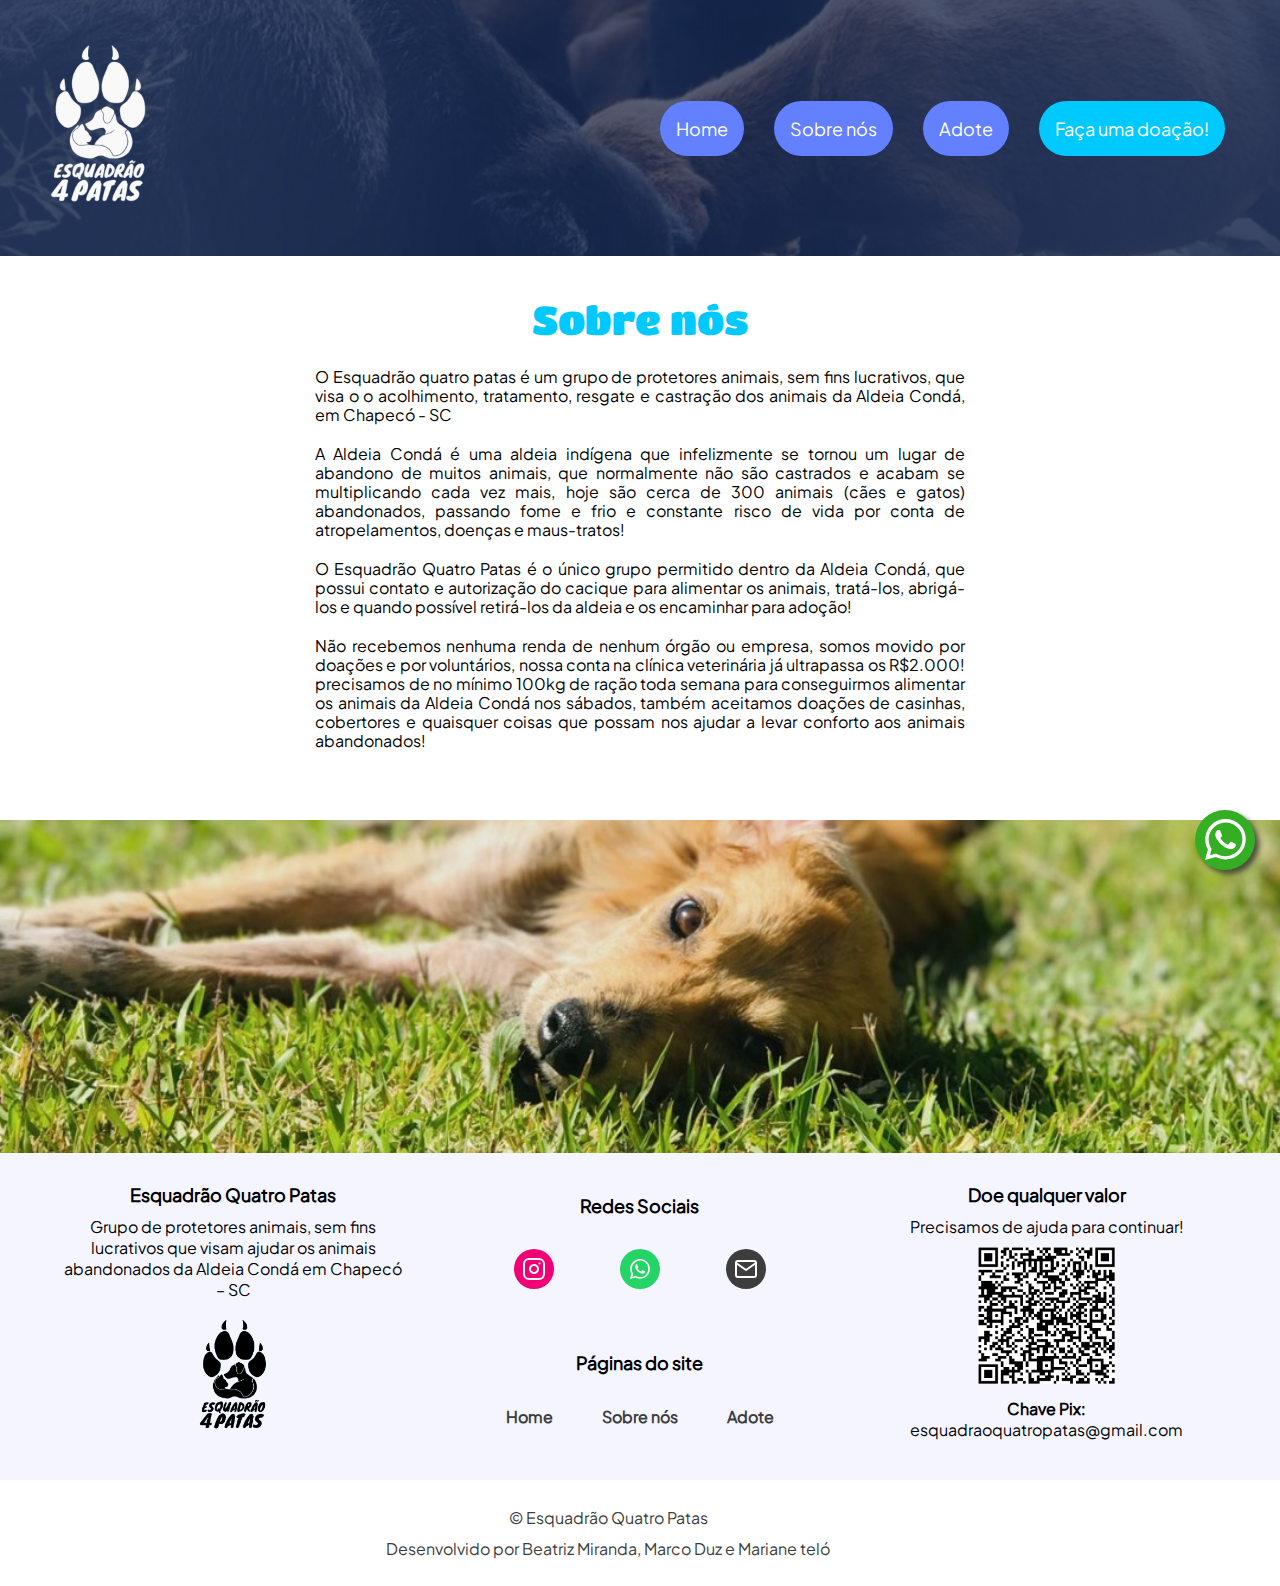
==== commit 7f464d1d: "ajustes no carrossel e nos animais disponiveis para adoção" ====
--- a/about.html
+++ b/about.html
@@ -39,7 +39,7 @@
       <p>
         O Esquadrão quatro patas é um grupo de protetores animais, sem fins
         lucrativos, que visa o o acolhimento, tratamento, resgate e castração
-        dos animais da Aldeia Condá, em Chapecó- SC
+        dos animais da Aldeia Condá, em Chapecó - SC
       </p>
       <p>
         A Aldeia Condá é uma aldeia indígena que infelizmente se tornou um lugar
@@ -57,8 +57,8 @@
       <p>
         Não recebemos nenhuma renda de nenhum órgão ou empresa, somos movido por
         doações e por voluntários, nossa conta na clínica veterinária já
-        ultrapassa os R$2.000!precisamos de no mínimo 100kg de ração toda semana
-        para conseguirmos alimentar os animais da aldeia condá nos sábados,
+        ultrapassa os R$2.000! precisamos de no mínimo 100kg de ração toda semana
+        para conseguirmos alimentar os animais da Aldeia Condá nos sábados,
         também aceitamos doações de casinhas, cobertores e quaisquer coisas que
         possam nos ajudar a levar conforto aos animais abandonados!
       </p>
--- a/style/style.css
+++ b/style/style.css
@@ -8,7 +8,7 @@
   /*variaveis do css*/
   --primary-color: #00C9FF;
   --bg-image: #02194dab;
-  --bg-light: #e9e9e9;
+  --bg-light: #ffffff;
   --bg-light2: hsl(240, 100%, 98%);
   --bg-donate: hsl(192, 100%, 96%);
   --shadow-color: hsl(241, 21%, 38%);
@@ -177,8 +177,8 @@
   display: flex;
   flex-direction: column;
   width: 32rem;
-  height: 45rem;
-  background-color: #ffffff;
+  height: 53rem;
+  background-color: #f2f2f2;
   border-radius: 2rem;
   padding: 4rem;
   margin-inline: auto;
@@ -196,7 +196,7 @@
 /*-----------PARCEIROS--------------------*/
 .parceiros {
   padding-block: 3rem;
-  height: 65rem;
+  height: 74rem;
 }
 /*----------------RESGATES---------------------*/
 .grid {
@@ -393,7 +393,55 @@
   transition: 0.2s;
 }
 /*----------------Slider--------------------*/
-
+.carousel-container {
+  max-width: 91%;
+  margin: 6px auto 50px;
+  position: relative;
+}
+.carousel-container .botoes{
+  margin-top: 10px;
+  cursor: pointer; 
+  display: flex;
+  justify-content: center;
+}
+
+.carousel-container .botoes a{
+  color: #6280ff;
+  margin: 0 10px;
+}
+
+
+.carousel-wrapper {
+  display: flex;
+  overflow: hidden;
+}
+
+.card {
+  flex: 0 0 calc(100% / 4);
+  box-sizing: border-box;
+  padding: 20px;
+  border: 1px solid #ccc;
+  text-align: center;
+}
+
+button {
+  position: absolute;
+  top: 50%;
+  transform: translateY(-50%);
+  background-color: #3498db;
+  color: #fff;
+  border: none;
+  padding: 10px 20px;
+  cursor: pointer;
+}
+
+#prevBtn {
+  left: 0;
+}
+
+#nextBtn {
+  right: 0;
+}
 .slider {
 /*  margin: 0 auto;
   width: 80rem;*/
--- a/style/others.css
+++ b/style/others.css
@@ -40,7 +40,7 @@
 /*----------------ADOPT-------------*/
 
 #adopt {
-  width: 96rem;
+  width: 125rem;
   padding-block: 4rem;
   margin-inline: auto;
 }
@@ -94,6 +94,7 @@
   height: 60rem;
   margin: 4rem;
   box-shadow: 1px 1px 11px 5px #bfbfbf;
+  background-color: #fff;
 
 }
 
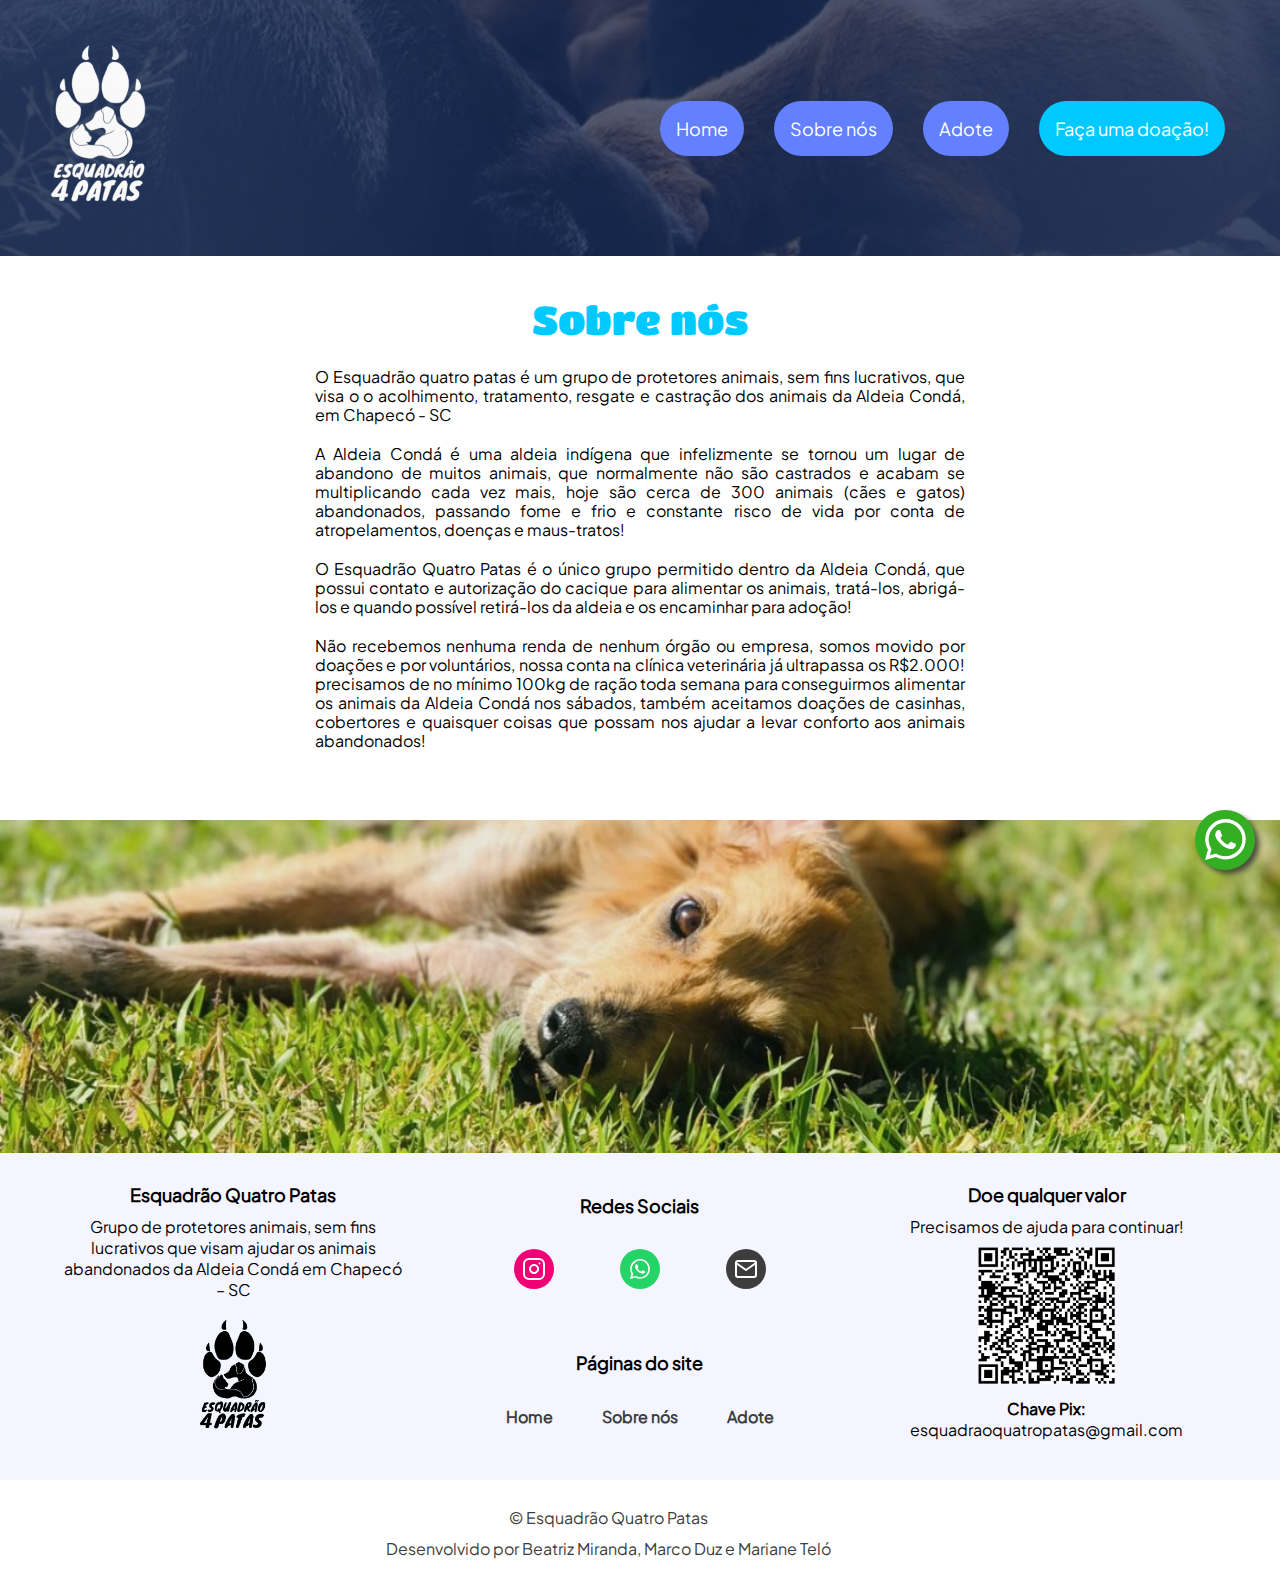
==== commit 52ef597b: "Add files via upload" ====
--- a/about.html
+++ b/about.html
@@ -106,8 +106,8 @@
           /></a>
           <a
             id="whats"
-            href="https://whatsa.me/55499101071/?t=Ol%C3%A1!%20Vim%20atrav%C3%A9s%20do%20site!%20"
-            ><img alt="whatsapp" src="./imagens/icones/whatsapp.svg"
+            href="https://api.whatsapp.com/send?1=pt_BR&phone=554991010711"
+            target="_blank"><img alt="whatsapp" src="./imagens/icones/whatsapp.svg"
           /></a>
           <a id="mail" href="mailto:%20esquadraoquatropatas@gmail.com"
             ><img alt="e-mail" src="./imagens/icones/mail.svg"
@@ -135,10 +135,10 @@
     </footer>
     <div class="cop">
       <p>&copy Esquadrão Quatro Patas</p>
-      <p>Desenvolvido por Beatriz Miranda, Marco Duz e Mariane teló</p>
+      <p>Desenvolvido por Beatriz Miranda, Marco Duz e Mariane Teló</p>
     </div>
       <!--Botão Whatsapp-->
-  <a href="https://api.whatsapp.com/send?1=pt_BR&phone=55499101071" target="_blank" id="btn-wpp">
+  <a href="https://api.whatsapp.com/send?1=pt_BR&phone=554991010711" target="_blank" id="btn-wpp">
     <img alt="whatsapp" src="./imagens/icones/whatsapp.svg">
   </a>
   </body>
--- a/style/responsivo.css
+++ b/style/responsivo.css
@@ -71,6 +71,7 @@
     overflow: visible;
     border-bottom: 1px #ebebeb solid;
     opacity: 95%;
+    z-index: 9;
   }
   header .linkLogo{
     width: 50%;
@@ -103,7 +104,7 @@
     align-items: center;
   }
   li .button {
-    color: #000;
+    color: #fff;
     background-color:#6280ff;
     padding: 0;
     border-radius: 0;
@@ -356,6 +357,15 @@
   
 }
 
+@media(max-width: 960px){
+  .carousel-container {
+    max-width: 61%;
+  }
+  .carousel-container .carousel-wrapper .card{
+    margin-right: 10px;
+  }
+}
+
 @media(max-width: 930px){
   .grid .container-resgate {
     width: 45%;
@@ -373,6 +383,11 @@
   #adopt {
     width: 96vw; 
   }
+}
+@media(max-width: 716px){
+  .carousel-container {
+    max-width: 81%;
+}
 }
 
 
@@ -402,7 +417,8 @@
     flex-wrap: wrap;
   }
   #adopt .card {
-    width: 68%;
+    width: 84%;
+    flex: none;
   }
   #texto {
     padding: 40% 0 6% 0;
@@ -416,11 +432,29 @@
   .grid .container-resgate .card {
     width: 84%;
   }
-
+  .carousel-container .botoes {
+    display: none;
  }
+}
 
  @media (max-width: 375px) {
   .ajude {
     height: 44rem;
   }
- }+.card-img{
+    display: flex;
+    justify-content: center;
+  }
+.card-img img{
+    width: 16rem;
+    height: 16rem;
+  }
+  .card-txt p{
+      font-size: 1.5rem;
+  }
+  #donate #box #textDonate .pix{
+    display: flex;
+    justify-content: center;
+    text-align: center;
+  }
+ }
